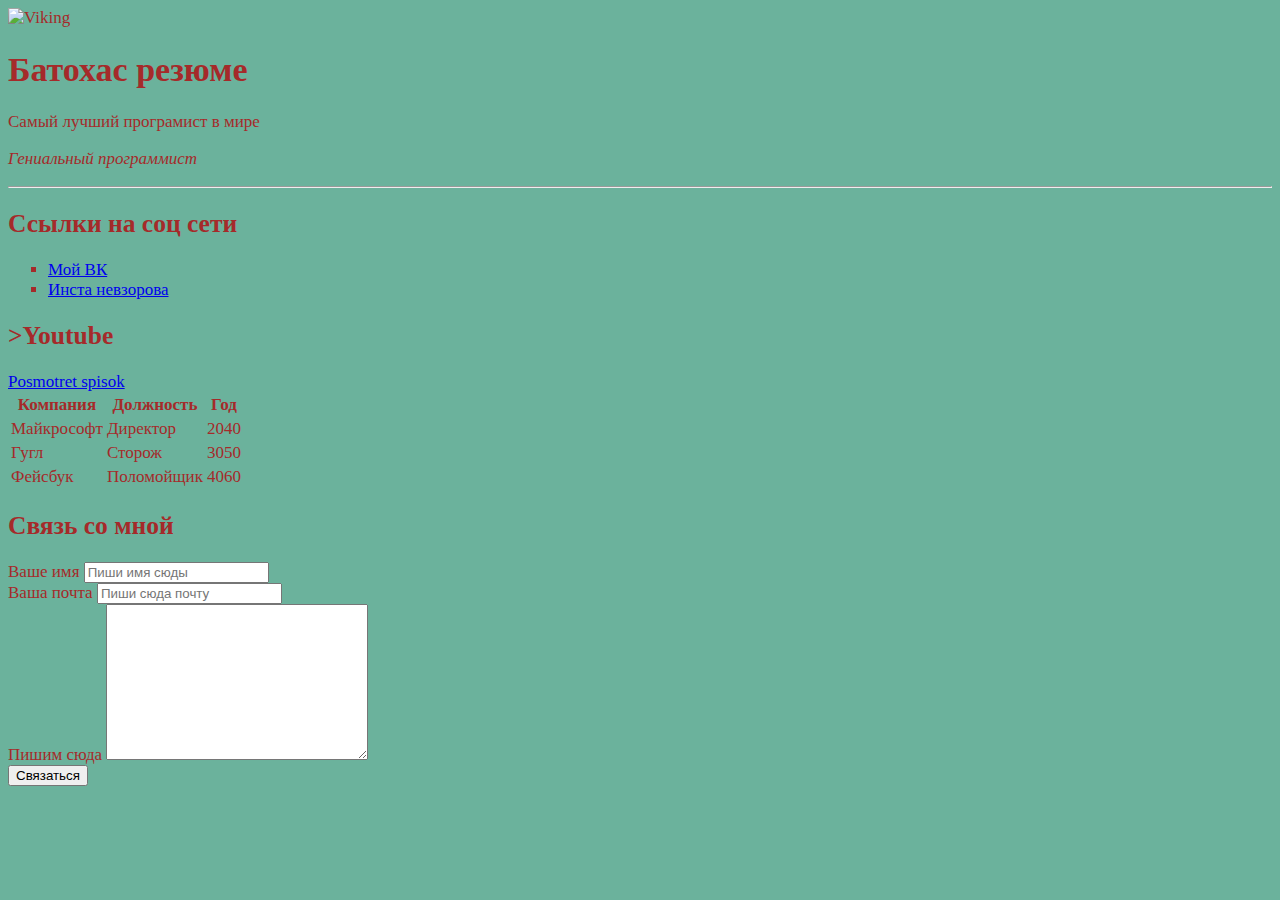
==== index.html @ 29a2f122 "Create CV" ====
<!DOCTYPE html>
<html>
<head>
    <meta charset="UTF-8">
    <title>Батохас</title>
    <link rel="stylesheet" href="styles.css">
</head>
<body>
    <img src="https://upload.wikimedia.org/wikipedia/ru/3/36/%D0%9F%D0%BE%D1%81%D1%82%D0%B5%D1%80_%D1%84%D0%B8%D0%BB%D1%8C%D0%BC%D0%B0_%C2%AB%D0%92%D0%B8%D0%BA%D0%B8%D0%BD%D0%B3%C2%BB.jpg" width="200" alt="Viking">
    <h1>Батохас резюме</h1>
    <p><strong></strong>Самый лучший програмист в мире</p>
    <p><em>Гениальный программист</em></p>    

    <hr>

    <h2>Ссылки на соц сети</h2>
    <ul type="square">
        <li><a href="https://www.vk/batohas" target="_blank"> Мой ВК</a></li>
        <li><A href="https://www.instagram.com/nevzorovofficial/" target="_blank"> Инста невзорова</A></li>
    </ul>
    <h2>>Youtube</h2>
    <a href="youtube.html" target="_blank">Posmotret spisok</a>
    <table>
        <tr>
            <th>Компания</th>
            <th>Должность</th>
            <th>Год</th>
        </tr>
        <tr>
            <td>Майкрософт</td>
            <td>Директор</td>
            <td>2040</td>
        </tr>
        <tr>
            <td>Гугл</td>
            <td>Сторож</td> 
            <td>3050</td>     
        </tr>
        <tr>
            <td>Фейсбук</td>
            <td>Поломойщик</td> 
            <td>4060</td>     
        </tr>
    </table>
    <h2>Связь со мной</h2>
    <form>
        <label for="name"> Ваше имя</label>
        <input type="text"  id="name" placeholder="Пиши имя сюды">
       
        <br>

        <label for="email"> Ваша почта</label>
        <input type="email" id="email" placeholder="Пиши сюда почту">
        
        <br>

        <label for="text">Пишим сюда</label>
        <textarea name="" id="" cols="30" rows="10"></textarea>
        
        <br>

        <input type="submit" value="Связаться">

    
    </form>
   
</body>
</html>
---- styles.css ----
body {
    background-color: rgb(107, 178, 156);
    color: brown;
    font-size: 17px;
}
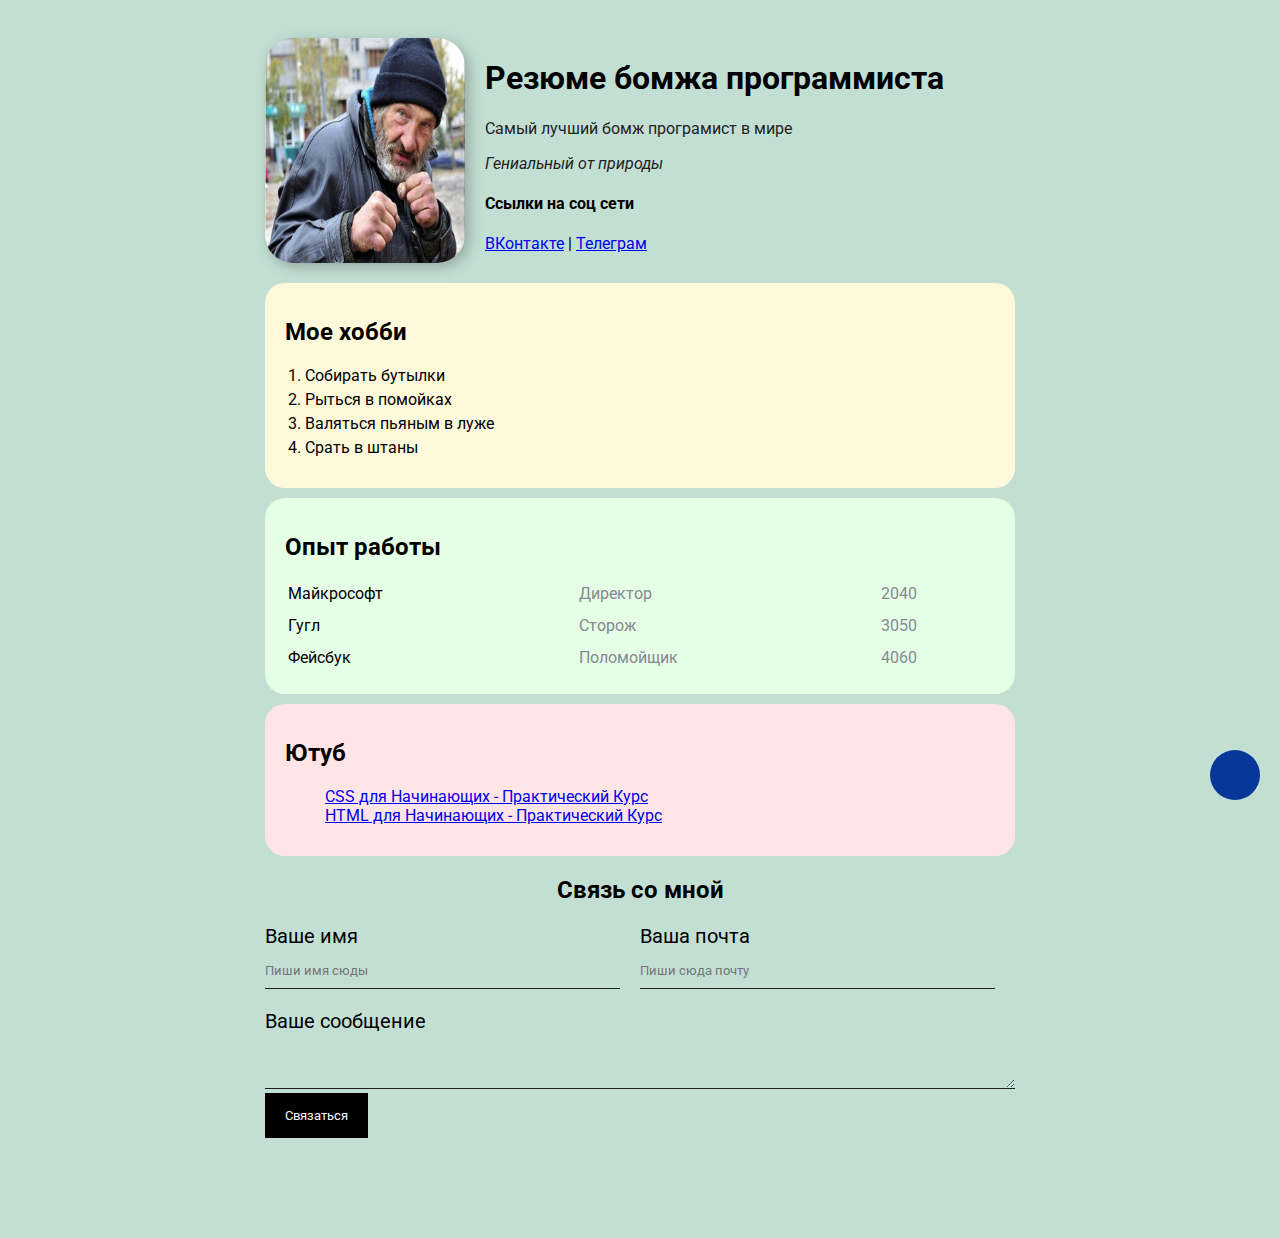
==== commit fa87235b: "BOMJ CV" ====
--- a/index.html
+++ b/index.html
@@ -2,67 +2,92 @@
 <html>
 <head>
     <meta charset="UTF-8">
-    <title>Батохас</title>
+    <title>Бомж CV</title>
     <link rel="stylesheet" href="styles.css">
 </head>
 <body>
-    <img src="https://upload.wikimedia.org/wikipedia/ru/3/36/%D0%9F%D0%BE%D1%81%D1%82%D0%B5%D1%80_%D1%84%D0%B8%D0%BB%D1%8C%D0%BC%D0%B0_%C2%AB%D0%92%D0%B8%D0%BA%D0%B8%D0%BD%D0%B3%C2%BB.jpg" width="200" alt="Viking">
-    <h1>Батохас резюме</h1>
-    <p><strong></strong>Самый лучший програмист в мире</p>
-    <p><em>Гениальный программист</em></p>    
+  <div class="conteiner">
+    <div class="info">
+        <img src="bomj.jpg" alt="Бомж" class="avatar">
+       
+        <div class="info-text">
+                <h1>Резюме бомжа программиста</h1>
+                <p><strong></strong>Самый лучший бомж програмист в мире</p>
+                <p><em>Гениальный от природы</em></p> 
+                <div class="social">
+                    <h4>Ссылки на соц сети</h4>
+                    <a href="https://vk.com/batohas" target="_blank"> ВКонтакте</a>
+                    |
+                    <A href="https://t.me/Batohas" target="_blank"> Телеграм </A>
+                </div>    
+        </div>
+   </div>
+    <div class="card bg-yellow">
+        <h2>Мое хобби</h2>          
+           <ol class="list"> 
+            <li>Собирать бутылки</li>
+            <li>Рыться в помойках</li>
+            <li>Валяться пьяным в луже</li>
+            <li>Срать в штаны</li>
+           </ol>
+    </div>    
 
-    <hr>
-
-    <h2>Ссылки на соц сети</h2>
-    <ul type="square">
-        <li><a href="https://www.vk/batohas" target="_blank"> Мой ВК</a></li>
-        <li><A href="https://www.instagram.com/nevzorovofficial/" target="_blank"> Инста невзорова</A></li>
-    </ul>
-    <h2>>Youtube</h2>
-    <a href="youtube.html" target="_blank">Posmotret spisok</a>
-    <table>
-        <tr>
-            <th>Компания</th>
-            <th>Должность</th>
-            <th>Год</th>
-        </tr>
-        <tr>
-            <td>Майкрософт</td>
-            <td>Директор</td>
-            <td>2040</td>
-        </tr>
-        <tr>
-            <td>Гугл</td>
-            <td>Сторож</td> 
-            <td>3050</td>     
-        </tr>
-        <tr>
-            <td>Фейсбук</td>
-            <td>Поломойщик</td> 
-            <td>4060</td>     
-        </tr>
-    </table>
-    <h2>Связь со мной</h2>
-    <form>
-        <label for="name"> Ваше имя</label>
-        <input type="text"  id="name" placeholder="Пиши имя сюды">
-       
-        <br>
-
-        <label for="email"> Ваша почта</label>
-        <input type="email" id="email" placeholder="Пиши сюда почту">
-        
-        <br>
-
-        <label for="text">Пишим сюда</label>
-        <textarea name="" id="" cols="30" rows="10"></textarea>
-        
-        <br>
-
-        <input type="submit" value="Связаться">
-
-    
-    </form>
-   
+    <div class="card bg-green">
+        <h2>Опыт работы</h2>
+        <table class="table">       
+            <tr>
+                <td>Майкрософт</td>
+                <td>Директор</td>
+                <td>2040</td>
+            </tr>
+            <tr>
+                <td>Гугл</td>
+                <td>Сторож</td> 
+                <td>3050</td>     
+            </tr>
+            <tr>
+                <td>Фейсбук</td>
+                <td>Поломойщик</td> 
+                <td>4060</td>     
+            </tr>
+        </table>
+    </div>
+    <div class="card bg-red">
+        <h2>Ютуб</h2>
+        <ul class="link-list">
+        <li> <a href="https://youtu.be/DOEtVdkKwcU" target="_blank">CSS для Начинающих - Практический Курс</a>
+        </li>
+        <li><a href="https://youtu.be/DOEtVdkKwcU" target="_blank">HTML для Начинающих - Практический Курс</a>
+        </li>
+        </ul>
+    </div>
+         <div class="contact">   
+            <h2>Связь со мной</h2>
+              <form>
+                <div class="row">
+                        <div class="form-group">
+                            <label for="text">Ваше имя</label>
+                            <input type="text"  id="name" placeholder="Пиши имя сюды">
+                        </div>
+                        <div class="form-group">
+                            <label for="email"> Ваша почта</label>
+                            <input type="email" id="email" placeholder="Пиши сюда почту">
+                        </div>                  
+                </div>
+                <div class="form-group">
+                    <label for="text">Ваше сообщение</label>
+                    <textarea id="text" cols="15" rows="2"></textarea>
+               </div>
+               
+                <input type="submit" value="Связаться" class="btm">
+            </form>
+        </div>
+        <div class="positio">
+            <div class="box"></div>
+        </div>
+    </div>
+ </div>
+ 
+ <div style="margin-bottom: 100px;"></div>
 </body>
 </html>--- a/styles.css
+++ b/styles.css
@@ -1,5 +1,175 @@
+@import url('https://fonts.googleapis.com/css2?family=Roboto:ital@1&display=swap');
+
 body {
-    background-color: rgb(107, 178, 156);
-    color: brown;
-    font-size: 17px;
+    background-color: rgb(195, 223, 212);
+    color: rgb(0, 0, 0);
+    /* font-size: 17px;
+    font-weight: 300; */
+    /* font-family: Georgia, 'Times New Roman', Times, serif; */
+    /* font-family: 'Roboto', sans-serif; */
+
+    font: normal  16px 'Roboto', sans-serif;     
 }
+
+.a {
+    color: black;
+    text-decoration: none;
+}
+
+a:hover {
+    text-decoration: underline;
+}
+
+a:active {
+    color: blue;
+}
+a:visited {
+    color: rgb(7, 7, 7);
+}
+
+.avatar {
+    width: 200px;
+    border-radius: 28px;
+    box-shadow: 4px 4px 14px rgba(0, 0, 0, 0.25);
+}
+
+.info {
+    display: flex;
+    margin-bottom: 20px;
+}
+
+@media (max-width: 700px) {
+    .info {
+        text-align: center;
+        display: block;
+    }
+   
+}
+
+.info-text {
+    margin-bottom: 10px;
+    margin-left: 20px;
+}
+
+.info p {
+    color:rgb(35, 34, 34);
+    /* margin: 0%; */
+    /* letter-spacing: 1px; */
+    /* word-spacing: 20px; */
+    
+}
+
+
+.conteiner {
+    max-width: 750px;
+    margin: auto;
+    padding-top: 30px;
+}
+
+.bg-yellow  {
+    background: #fff9dc;
+}
+
+.bg-green  {
+    background: #e5ffe7;
+}
+
+.bg-red  {
+    background: #ffe5e5;
+}
+
+.card {
+    padding: 15px 20px;
+    margin-bottom: 10px;
+    border-radius: 20px;
+
+}
+
+.list {
+    padding: 0 20px;
+
+}
+
+.list li {
+    color: #000000;
+    margin-bottom: 5px;
+}
+.table {
+    width: 100%;
+}
+
+.table td {
+    padding-bottom: 10px;
+}
+.table td:nth-child(2),
+.table td:nth-child(3) {
+    color: #86898f;
+}
+
+.link-list {
+    list-style: none;
+}
+
+.contact h2 {
+    text-align: center;
+}
+
+.form-group label {
+    display: block;
+    font-size: 20px; 
+}
+
+.form-group input,
+.form-group textarea {
+    width: 100%;
+    box-sizing: border-box;
+    border: none;
+    background: transparent;
+    border-bottom: 1px solid rgb(33, 32, 32);
+    color: #000000;
+    padding: 15px 0px 10px;
+    outline: none;
+    font-family: inherit;
+}
+
+.row {
+    display:flex; 
+    margin-bottom: 20px;
+}
+
+.row > .form-group {
+    width: 50%;
+    margin-right: 20px;
+}
+
+.btm {
+    background: #000000;
+    color: #fffafa;
+    padding: 15px 20px;
+    border: none;
+    font-family: inherit;
+    cursor: pointer;
+}
+.btm:hover  {
+    opacity: 0.9;
+}
+
+/* Position */
+
+/* .position   {
+position: relative;
+border: 4px solid black;
+margin-top: 40px;
+padding: 20px;
+height: 300px;
+} */
+
+.box    {
+    position: fixed;
+    bottom:  100px;
+    right: 20px;
+    border-radius: 50%;
+    width: 50px;
+    height: 50px;
+    background: #053698;
+}